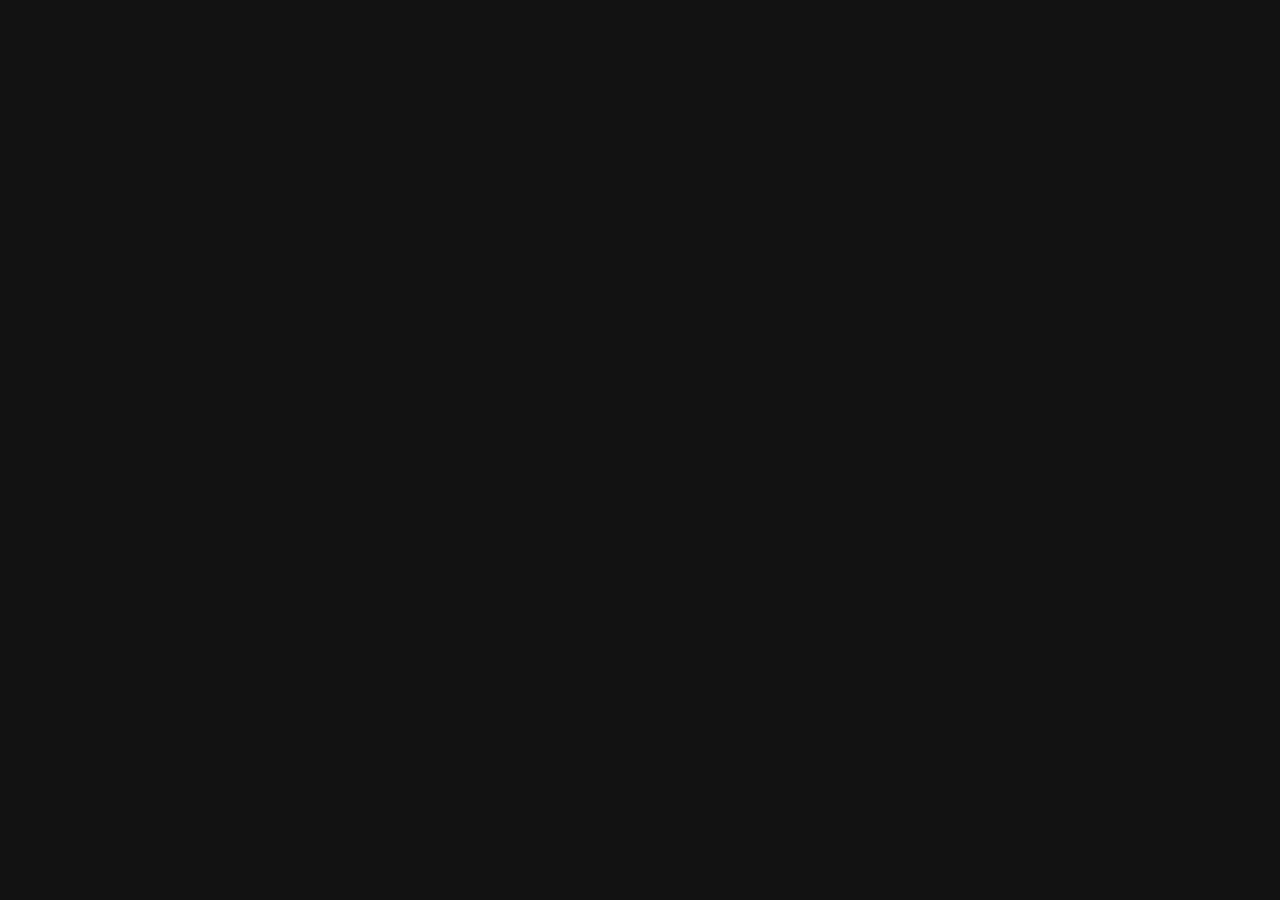
==== module3-solution/index.html @ 3bf0feb3 "initial code before planning" ====
<!DOCTYPE html>
<html lang="en">
<head>
    <meta charset="UTF-8">
    <meta http-equiv="X-UA-Compatible" content="IE=edge">
    <meta name="viewport" content="width=device-width, initial-scale=1.0">
    <title>Document</title>
    <link rel="stylesheet" href="css/styles.css">
    <link rel="bootstrap" href="css/bootstrap.min.css">
</head>
<body>
    <p>Hello World!</p>


    <script src="js/main.js"></script>
    <script src="js/bootstrap.min.js"></script>
    <script src="js/jquery-3.6.0.min.js"></script>
</body>
</html>
---- module3-solution/css/styles.css ----
body {
    font-size: 16px;
    color: #111;
    background-color: #111;
}
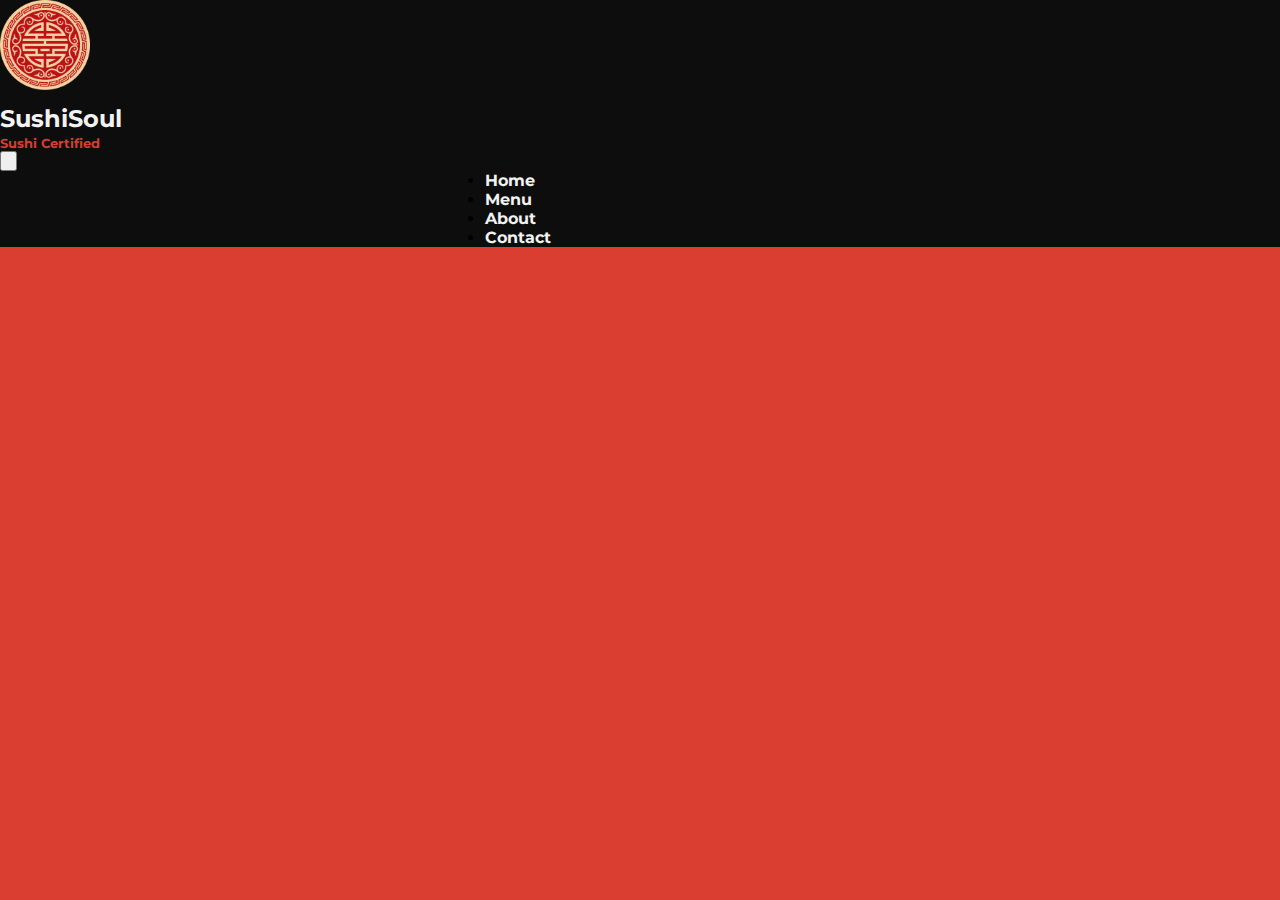
==== commit 2ed8d09f: "Adding a header to the site" ====
--- a/module3-solution/index.html
+++ b/module3-solution/index.html
@@ -4,16 +4,68 @@
     <meta charset="UTF-8">
     <meta http-equiv="X-UA-Compatible" content="IE=edge">
     <meta name="viewport" content="width=device-width, initial-scale=1.0">
-    <title>Document</title>
-    <link rel="stylesheet" href="css/styles.css">
-    <link rel="bootstrap" href="css/bootstrap.min.css">
+    <title>SushiSoul</title>
+    <link rel="shortcut icon" href="images/logo-image.png" type="image/x-icon">
+    <!-- CSS Bootstrap -->
+    <link 
+        href="https://cdn.jsdelivr.net/npm/bootstrap@5.1.3/dist/css/bootstrap.min.css" rel="stylesheet" integrity="sha384-1BmE4kWBq78iYhFldvKuhfTAU6auU8tT94WrHftjDbrCEXSU1oBoqyl2QvZ6jIW3" crossorigin="anonymous"
+    />
+    <!-- Bootstrap Icons -->
+    <link 
+        rel="stylesheet" href="https://cdn.jsdelivr.net/npm/bootstrap-icons@1.8.1/font/bootstrap-icons.css"
+    />
+    <!--CSS Project-->
+    <link 
+        rel="stylesheet" href="css/styles.css"
+    />
+    
 </head>
 <body>
-    <p>Hello World!</p>
-
-
-    <script src="js/main.js"></script>
-    <script src="js/bootstrap.min.js"></script>
-    <script src="js/jquery-3.6.0.min.js"></script>
+    <!-- HEADER AND NAVBAR -->
+    <header>
+        <nav id="navbar" class="navbar navbar-expand-lg"> <!--navbar class means navgation bar, expand-lg is a bootstrap class to get the navbar full size while the window is large -->
+            <div class="container py-0"> <!-- container is a BS class, py-3 too,your function is to make a padding top and bottom -->
+                <a href="#" class="navbar-brand">  <!-- navbar-brand means the brand of the site -->
+                    <img src="images/logo-image.png" alt="logo-image" id="logo-img">
+                    <span class="float-end">
+                        <h1>SushiSoul</h1>
+                        <p>Sushi Certified</p>
+                    </span>
+                </a> 
+                <button 
+                    class="navbar-toggler"
+                    type="button"
+                    data-bs-toggle="collapse"
+                    data-bs-target="#navbar-items"
+                    aria-controls="navbar-items"
+                    aria-expanded="false"
+                    aria-label="Toggle navigation"
+                >
+                    <i class="bi bi-list"></i>  <!-- bi = bootstrap icons, bi-list = list icon-->
+                </button>
+                <div class="collapse navbar-collapse" id="navbar-items">
+                    <ul class="navbar-nav me-auto mb-2 mb-lg-0">
+                        <li class="nav-item">
+                            <a href="#" class="nav-link active" aria-current="page">Home</a>
+                        </li>
+                        <li class="nav-item">
+                            <a href="#" class="nav-link">Menu</a>
+                        </li>
+                        <li class="nav-item">
+                            <a href="#" class="nav-link">About</a>
+                        </li>
+                        <li class="nav-item">
+                            <a href="#" class="nav-link">Contact</a>
+                        </li>
+                    </ul>
+                </div>
+            </div>
+        </nav>
+    </header>
+    
+    <!-- JavaScript Bundle with Popper -->
+    <script 
+        src="https://cdn.jsdelivr.net/npm/bootstrap@5.1.3/dist/js/bootstrap.bundle.min.js" integrity="sha384-ka7Sk0Gln4gmtz2MlQnikT1wXgYsOg+OMhuP+IlRH9sENBO0LRn5q+8nbTov4+1p" crossorigin="anonymous">
+    </script>
 </body>
 </html>--- a/module3-solution/css/styles.css
+++ b/module3-solution/css/styles.css
@@ -1,5 +1,77 @@
+@import url('https://fonts.googleapis.com/css2?family=Montserrat&family=Noto+Serif:wght@700&display=swap');
+
+/* GENERAL CONFIG */
+* {
+    margin: 0px;
+    padding: 0px;
+    box-sizing: border-box;
+    font-family: 'Montserrat', sans-serif;
+}
+
 body {
     font-size: 16px;
-    color: #111;
-    background-color: #111;
+    background-color: #D93E30;
+}
+
+/* HEADER AND NAVBAR */
+#navbar {
+    background-color: #0D0D0D;
+    border: 0px;
+    border-radius: 0px;
+}
+
+#logo-img {
+    width: 90px;
+    height: 90px;
+    margin-right: 20px;
+}
+
+.bi-list {
+    color: #f2f2f2;
+}
+
+.nav-item {
+    margin-right: 30px;
+}
+
+header a {
+    text-decoration: none;
+    color: #f2f2f2;
+}
+.navbar-brand h1 {
+    font-weight: bolder;
+    margin-bottom: 3px;
+    margin-top: 10px; 
+    font-size: 1.5em;
+}
+
+.navbar-brand:hover {
+    color:#f2f2f2;
+}
+
+#navbar-items {
+position: relative;
+left: 485px;
+}
+header a p {
+    color: #D93E30;
+    font-weight: bold;
+    margin-top: 0px;
+    margin-bottom: 0px;
+    font-size: 0.8em;
+}
+
+.nav-item a {
+    text-decoration: none;
+    color: #f2f2f2;
+    font-size: 1em;
+    font-weight: bold;
+}
+
+.nav-item ul li {
+    list-style: none;
+}
+
+.nav-item a:hover {
+    color: #f2f2f2;
 }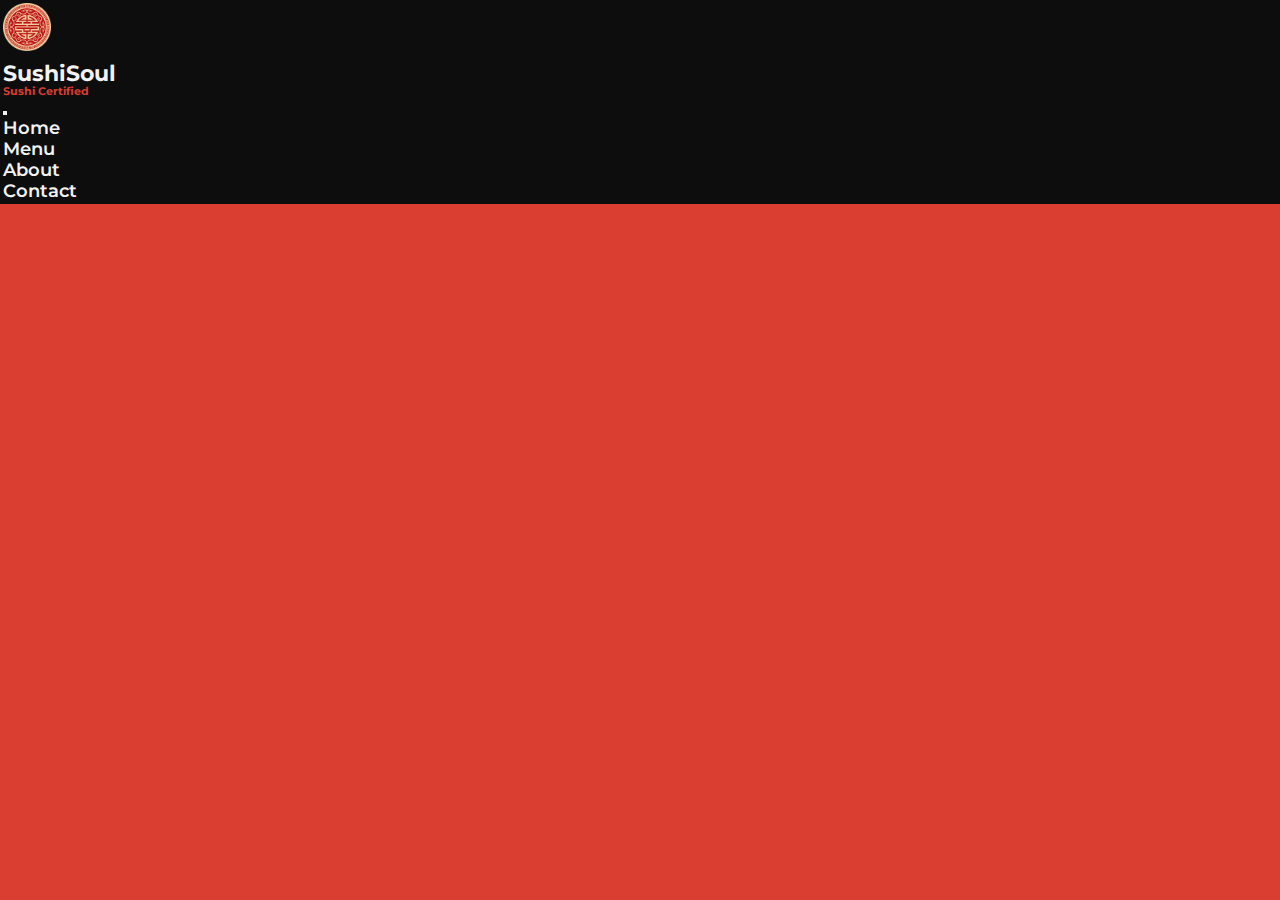
==== commit 41fb8eb8: "Navbar fixed and code optimized" ====
--- a/module3-solution/index.html
+++ b/module3-solution/index.html
@@ -23,10 +23,10 @@
 <body>
     <!-- HEADER AND NAVBAR -->
     <header>
-        <nav id="navbar" class="navbar navbar-expand-lg"> <!--navbar class means navgation bar, expand-lg is a bootstrap class to get the navbar full size while the window is large -->
-            <div class="container py-0"> <!-- container is a BS class, py-3 too,your function is to make a padding top and bottom -->
+        <nav id="navbar" class="navbar navbar-expand-lg navbar-dark"> <!--navbar class means navgation bar, expand-lg is a bootstrap class to get the navbar full size while the window is large, navbar-dark to get the elements white -->
+            <div class="container"> <!-- container is a BS class, py-3 too, your function is to make a padding top and bottom -->
                 <a href="#" class="navbar-brand">  <!-- navbar-brand means the brand of the site -->
-                    <img src="images/logo-image.png" alt="logo-image" id="logo-img">
+                    <img class="d-inline-block align-top" src="images/logo-image.png" alt="logo-image" id="logo-img">
                     <span class="float-end">
                         <h1>SushiSoul</h1>
                         <p>Sushi Certified</p>
@@ -41,10 +41,10 @@
                     aria-expanded="false"
                     aria-label="Toggle navigation"
                 >
-                    <i class="bi bi-list"></i>  <!-- bi = bootstrap icons, bi-list = list icon-->
+                    <span class="navbar-toggler-icon"></span>  <!-- Bootstrap class to get navgation icon-->
                 </button>
                 <div class="collapse navbar-collapse" id="navbar-items">
-                    <ul class="navbar-nav me-auto mb-2 mb-lg-0">
+                    <ul class="navbar-nav ms-auto mb-2 mb-lg-0 text-center">
                         <li class="nav-item">
                             <a href="#" class="nav-link active" aria-current="page">Home</a>
                         </li>
--- a/module3-solution/css/styles.css
+++ b/module3-solution/css/styles.css
@@ -1,4 +1,4 @@
-@import url('https://fonts.googleapis.com/css2?family=Montserrat&family=Noto+Serif:wght@700&display=swap');
+@import url('https://fonts.googleapis.com/css2?family=Montserrat:wght@400;600;700&family=Noto+Serif:wght@700&display=swap');
 
 /* GENERAL CONFIG */
 * {
@@ -11,6 +11,7 @@
 body {
     font-size: 16px;
     background-color: #D93E30;
+    overflow-x: hidden;
 }
 
 /* HEADER AND NAVBAR */
@@ -21,51 +22,49 @@
 }
 
 #logo-img {
-    width: 90px;
-    height: 90px;
+    width: 3em;
+    height: 3em;
     margin-right: 20px;
 }
 
-.bi-list {
-    color: #f2f2f2;
-}
-
-.nav-item {
-    margin-right: 30px;
+.container {
+    padding: 0.2em;
 }
 
 header a {
     text-decoration: none;
     color: #f2f2f2;
 }
+
+header a p {
+    color: #D93E30;
+    font-weight: bold;
+    margin-top: 0px;
+    margin-bottom: 0px;
+    font-size: 0.7em;
+}
+
 .navbar-brand h1 {
     font-weight: bolder;
-    margin-bottom: 3px;
+    margin-bottom: 1px;
     margin-top: 10px; 
-    font-size: 1.5em;
+    font-size: 1.4em;
+    line-height: .80;
 }
 
 .navbar-brand:hover {
     color:#f2f2f2;
 }
 
-#navbar-items {
-position: relative;
-left: 485px;
-}
-header a p {
-    color: #D93E30;
-    font-weight: bold;
-    margin-top: 0px;
-    margin-bottom: 0px;
-    font-size: 0.8em;
+.nav-item {
+    margin-right: 10px;
 }
 
 .nav-item a {
     text-decoration: none;
     color: #f2f2f2;
-    font-size: 1em;
-    font-weight: bold;
+    font-size: 1.1em;
+    font-weight: 600;
 }
 
 .nav-item ul li {
@@ -73,5 +72,5 @@
 }
 
 .nav-item a:hover {
-    color: #f2f2f2;
+    color: #F2B90F;
 }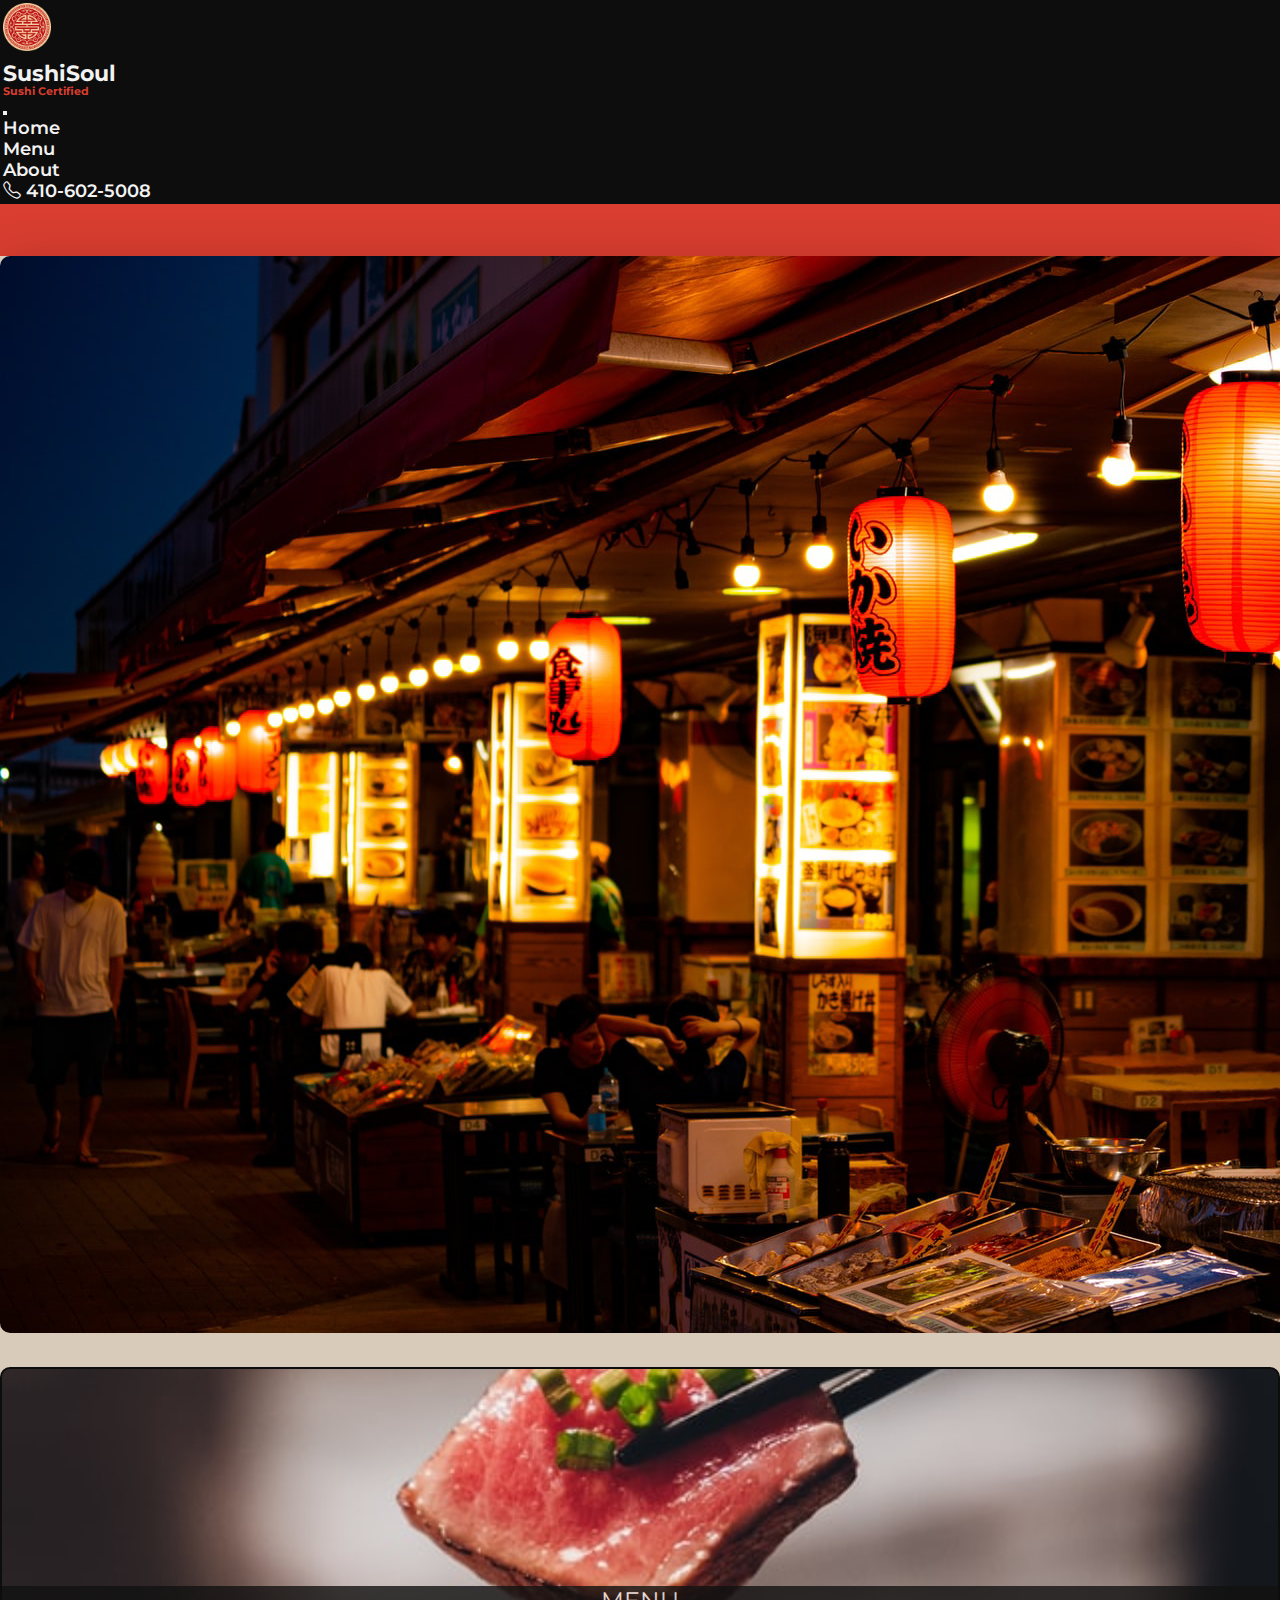
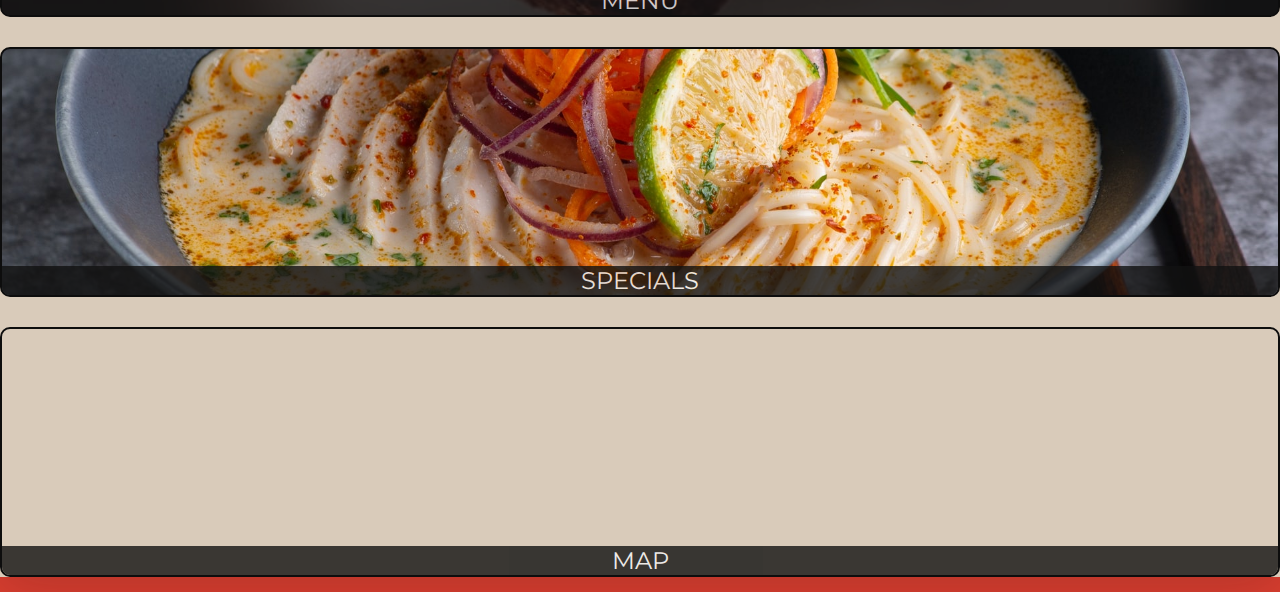
==== commit 9ec83248: "new media querys, responsive images and navigation tiles" ====
--- a/module3-solution/index.html
+++ b/module3-solution/index.html
@@ -24,8 +24,8 @@
     <!-- HEADER AND NAVBAR -->
     <header>
         <nav id="navbar" class="navbar navbar-expand-lg navbar-dark"> <!--navbar class means navgation bar, expand-lg is a bootstrap class to get the navbar full size while the window is large, navbar-dark to get the elements white -->
-            <div class="container"> <!-- container is a BS class, py-3 too, your function is to make a padding top and bottom -->
-                <a href="#" class="navbar-brand">  <!-- navbar-brand means the brand of the site -->
+            <div class="container" id="container-navbar"> <!-- container is a BS class, py-3 too, your function is to make a padding top and bottom -->
+                <a href="index.html" class="navbar-brand">  <!-- navbar-brand means the brand of the site -->
                     <img class="d-inline-block align-top" src="images/logo-image.png" alt="logo-image" id="logo-img">
                     <span class="float-end">
                         <h1>SushiSoul</h1>
@@ -43,10 +43,12 @@
                 >
                     <span class="navbar-toggler-icon"></span>  <!-- Bootstrap class to get navgation icon-->
                 </button>
+
+                <!-- NAVBAR ITEMS -->
                 <div class="collapse navbar-collapse" id="navbar-items">
                     <ul class="navbar-nav ms-auto mb-2 mb-lg-0 text-center">
                         <li class="nav-item">
-                            <a href="#" class="nav-link active" aria-current="page">Home</a>
+                            <a href="index.html" class="nav-link active" aria-current="page">Home</a>
                         </li>
                         <li class="nav-item">
                             <a href="#" class="nav-link">Menu</a>
@@ -55,14 +57,61 @@
                             <a href="#" class="nav-link">About</a>
                         </li>
                         <li class="nav-item">
-                            <a href="#" class="nav-link">Contact</a>
+                            <a href="#" class="nav-link"><span class="bi-telephone"></span>410-602-5008</a>
                         </li>
-                    </ul>
-                </div>
-            </div>
-        </nav>
+                    </ul> <!-- #navbar-nav -->
+                </div> <!-- .collapse .navbar-collapse-->
+            </div> <!-- .container #container-navbar -->
+        </nav> <!-- #navbar .navbar -->
     </header>
-    
+    <!-- HEADER AND NAVBAR END -->
+
+    <!-- call button on mobile -->
+    <div id="call-btn" class="container text-center position-relative">
+        <a id="number" class="btn" href="tel:410-602-5008">
+            <span class="bi-telephone"></span>410-602-5008
+        </a>
+        <p id="xs-deliver">We Deliver!</p>
+    </div>
+
+    <!-- HOME PAGE -->
+    <div id="jumbotron" class="container p-4 rounded-3"> <!-- jumbotron simulation, bootstrap 5 doesn't have jumbotron tag :/-->
+        <img src="images/restaurant-reduced.png" alt="restaurant image" class="img-fluid"> <!-- img-fluid to responsive images on bootstrap-->
+
+        <!-- Navigation Tiles -->
+        <div id="home-tiles" class="row">
+            <div class="col-lg-4 col-md-6 col-sm-12">
+                <a href="menu-categories.html">
+                    <div id="menu-tile" class="img-fluid">
+                        <span>
+                            Menu
+                        </span>
+                    </div> <!-- #menu-tile -->
+                </a> <!-- menu link -->
+            </div> <!-- grid -->
+
+            <div class="col-lg-4 col-md-6 col-sm-12">
+                <a href="menu-category.html">
+                    <div id="specials-tile" class="img-fluid">
+                        <span>
+                            specials
+                        </span>
+                    </div> <!-- #menu-tile -->
+                </a> <!-- menu link -->
+            </div> <!-- grid -->
+
+            <div class="col-lg-4 col-md-12 col-sm-12">
+                <a href="https://goo.gl/maps/26QKCgG8yMWacmeu6" target="_blank">
+                    <div id="map-tile"> 
+                        <iframe src="https://www.google.com/maps/embed?pb=!1m18!1m12!1m3!1d15833.107704267723!2d-35.8843721302246!3d-7.209215999999988!2m3!1f0!2f0!3f0!3m2!1i1024!2i768!4f13.1!3m3!1m2!1s0x7ac1e36fffffffff%3A0x7f8d77b9c04d6a37!2sYoi%20Restaurante!5e0!3m2!1spt-BR!2sbr!4v1649383208367!5m2!1spt-BR!2sbr" width="100%" height="250" style="border:0;" allowfullscreen="" loading="lazy" referrerpolicy="no-referrer-when-downgrade"></iframe>
+                        <span>
+                            map
+                        </span>
+                    </div> <!-- #menu-tile -->
+                </a> <!-- menu link -->
+            </div> <!-- grid -->
+        </div> <!-- .row -->
+    </div>
     <!-- JavaScript Bundle with Popper -->
     <script 
         src="https://cdn.jsdelivr.net/npm/bootstrap@5.1.3/dist/js/bootstrap.bundle.min.js" integrity="sha384-ka7Sk0Gln4gmtz2MlQnikT1wXgYsOg+OMhuP+IlRH9sENBO0LRn5q+8nbTov4+1p" crossorigin="anonymous">
--- a/module3-solution/css/styles.css
+++ b/module3-solution/css/styles.css
@@ -27,7 +27,7 @@
     margin-right: 20px;
 }
 
-.container {
+#container-navbar {
     padding: 0.2em;
 }
 
@@ -73,4 +73,118 @@
 
 .nav-item a:hover {
     color: #F2B90F;
-}+}
+
+.bi-telephone {
+    margin-right: 5px;
+}
+
+@media (max-width: 591px) {
+    #container-navbar {
+        margin-left: 1.2em;
+    }
+}
+/* HEADER END */
+
+/* CALL BUTTON ON MOBILE */
+#call-btn {
+    height: 6em;
+    background-color: #D9CBBA;
+    padding: 1em;
+    margin-top: 3em;
+    margin-bottom: 2em;
+    border-radius: 30px;
+    display: block;
+}
+
+#number {
+    font-size: 1.5em;
+    font-weight: 700;
+    line-height: .5;
+}
+
+.btn .bi-telephone {
+    margin-right: 8px;
+}
+
+#xs-deliver {
+    font-size: 1em;
+    font-weight: 600;
+    line-height: .5;
+}
+
+@media (max-width: 991px) {
+    #call-btn {
+        height: 90%;
+        width: 90%;
+        font-size: 70%;
+    }
+}
+
+@media (min-width: 992px) {
+    #call-btn {
+        visibility: hidden;
+        display: inline;
+    }
+}
+/* MOBILE CALL BUTTON END */
+
+/* HOME PAGE */
+#jumbotron {
+    background-color: #D9CBBA;
+    box-shadow: 0px 8px 50px #0D0D0d30;
+}
+
+#jumbotron img {
+    border-radius: 10px;
+}
+
+@media (max-width: 576px) {
+    #jumbotron {
+        width: 90%;
+        height: 90%;
+    }
+}
+
+/* Navigation Tiles */
+#menu-tile, #specials-tile, #map-tile {
+    height: 250px;
+    width: 100%;
+    margin-top: 30px;
+    margin-bottom: 15px;
+    position: relative;
+    border: 2px solid #0D0D0D;
+    border-radius: 10px;
+    overflow: hidden;
+}
+
+#menu-tile:hover, #specials-tile:hover, #map-tile:hover {
+    box-shadow: 0px 1px 5px 1px #F29472;
+}
+
+#menu-tile {
+    background: url(../images/food-1.jpg) no-repeat;
+    background-position: center;
+    background-size: cover;
+}
+
+#specials-tile {
+    background: url(../images/food-2.jpg) no-repeat;
+    background-position: center;
+    background-size: cover;
+}
+
+#menu-tile span, #specials-tile span, #map-tile span {
+    position: absolute;
+    bottom: 0px;
+    right: 0px;
+    width: 100%;
+    text-align: center;
+    font-size: 1.5em;
+    text-transform: uppercase;
+    background-color: #111;
+    color: #f2f2f2;
+    opacity: 0.8;
+}
+/* HOME PAGE */
+
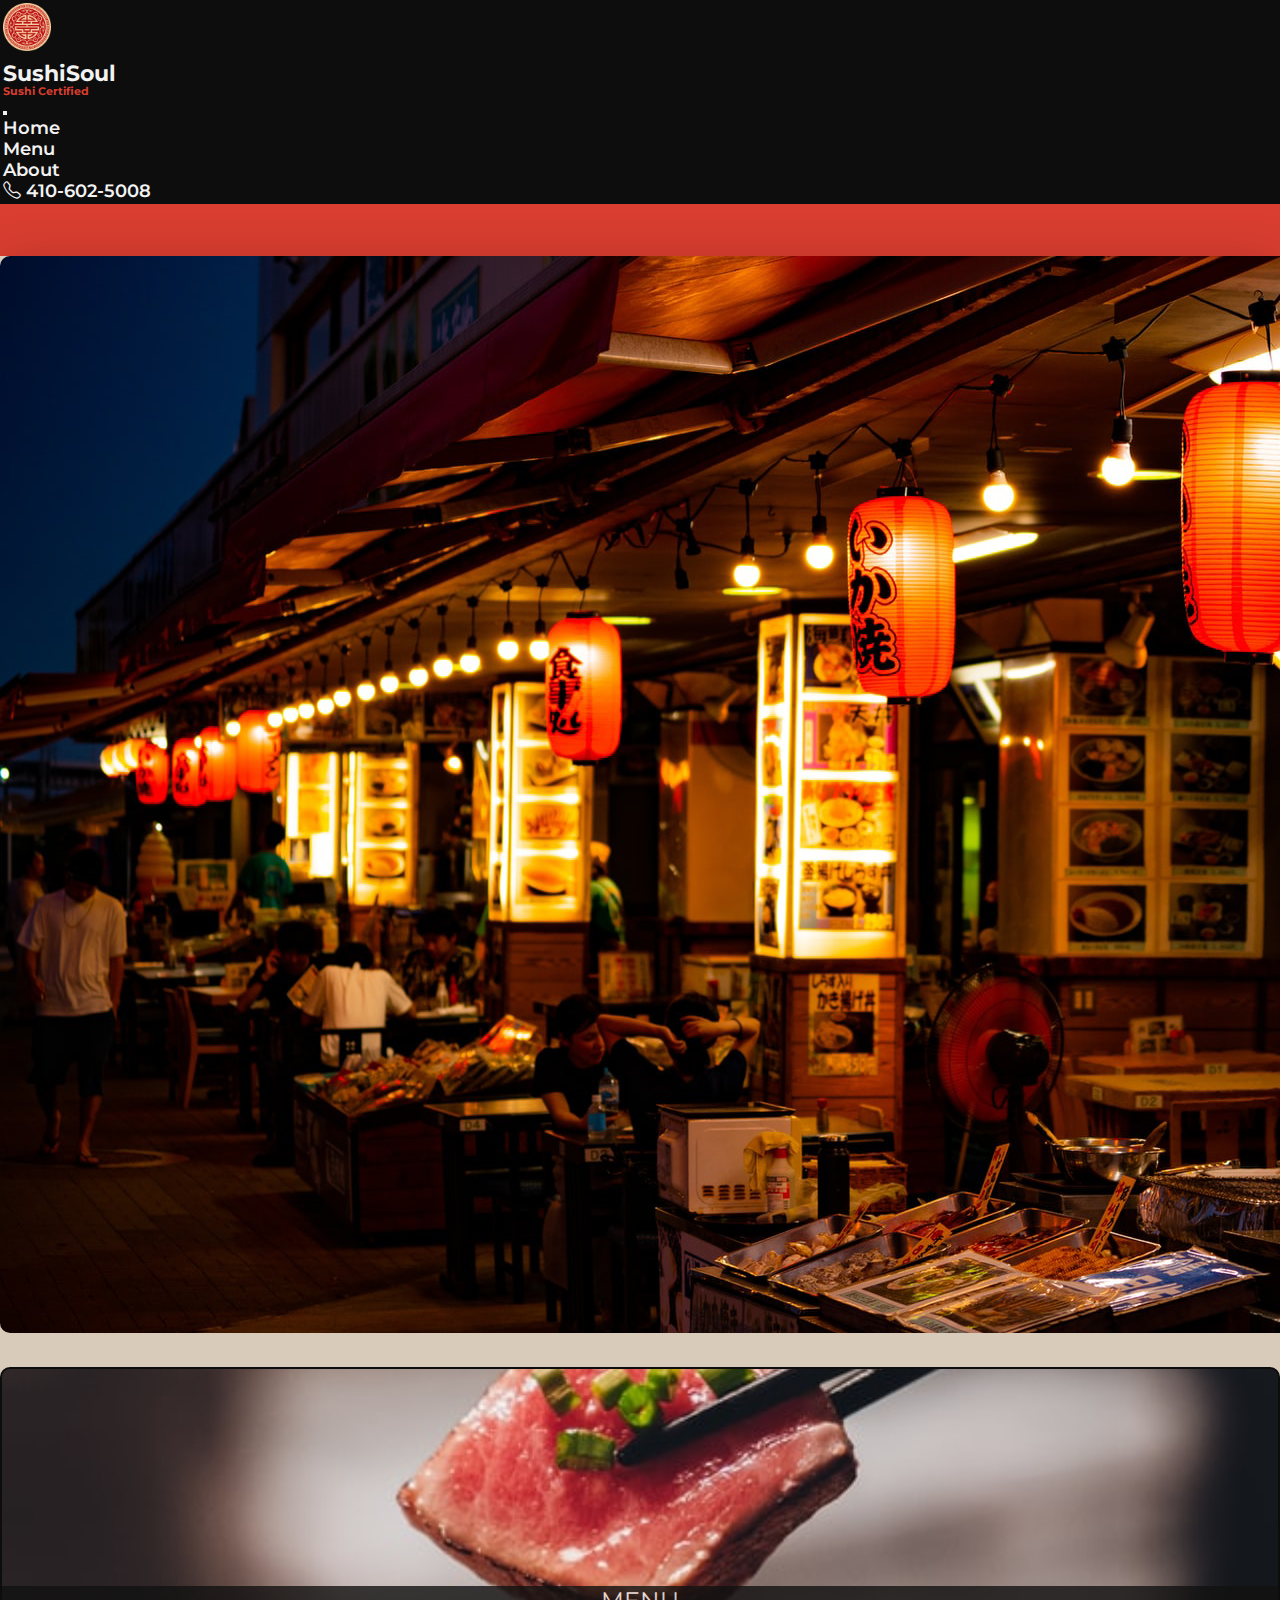
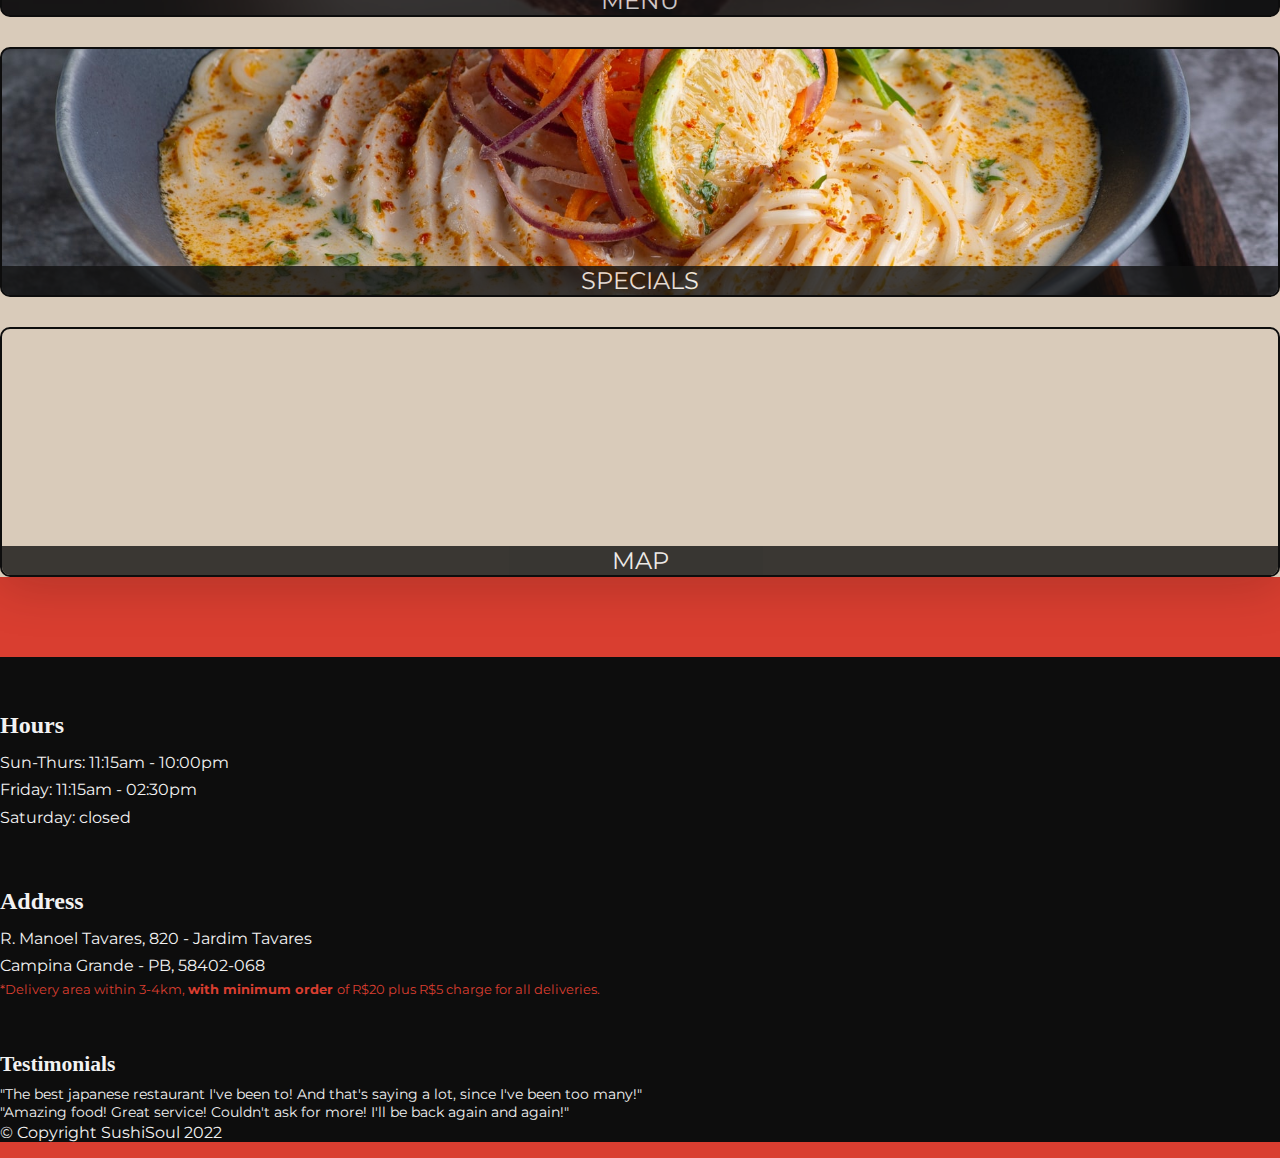
==== commit e15fd3a2: "Footer added" ====
--- a/module3-solution/index.html
+++ b/module3-solution/index.html
@@ -66,9 +66,9 @@
     </header>
     <!-- HEADER AND NAVBAR END -->
 
-    <!-- call button on mobile -->
+    <!-- Call Button on Mobile -->
     <div id="call-btn" class="container text-center position-relative">
-        <a id="number" class="btn" href="tel:410-602-5008">
+        <a id="number" class="btn" href="#">
             <span class="bi-telephone"></span>410-602-5008
         </a>
         <p id="xs-deliver">We Deliver!</p>
@@ -81,24 +81,24 @@
         <!-- Navigation Tiles -->
         <div id="home-tiles" class="row">
             <div class="col-lg-4 col-md-6 col-sm-12">
-                <a href="menu-categories.html">
+                <a href="#">
                     <div id="menu-tile" class="img-fluid">
                         <span>
                             Menu
                         </span>
-                    </div> <!-- #menu-tile -->
-                </a> <!-- menu link -->
-            </div> <!-- grid -->
+                    </div> <!-- End of #menu-tile -->
+                </a> <!-- end of menu link -->
+            </div> <!-- End of grid -->
 
             <div class="col-lg-4 col-md-6 col-sm-12">
-                <a href="menu-category.html">
+                <a href="#">
                     <div id="specials-tile" class="img-fluid">
                         <span>
                             specials
                         </span>
                     </div> <!-- #menu-tile -->
-                </a> <!-- menu link -->
-            </div> <!-- grid -->
+                </a> <!-- End of menu link -->
+            </div> <!-- End of grid -->
 
             <div class="col-lg-4 col-md-12 col-sm-12">
                 <a href="https://goo.gl/maps/26QKCgG8yMWacmeu6" target="_blank">
@@ -107,11 +107,51 @@
                         <span>
                             map
                         </span>
-                    </div> <!-- #menu-tile -->
-                </a> <!-- menu link -->
-            </div> <!-- grid -->
-        </div> <!-- .row -->
-    </div>
+                    </div> <!-- End of #menu-tile -->
+                </a> <!-- End of menu link -->
+            </div> <!-- End of grid -->
+        </div> <!-- End of #home-tiles -->
+    </div> <!-- End of #jumbotron -->
+    <!-- HOME PAGE END -->
+
+    <!-- FOOTER -->
+    <footer class="panel-footer">
+        <div class="container">
+            <div class="row">
+                <section id="hours" class="col-sm-4">
+                    <span><h6>Hours</h6></span><br>
+                    Sun-Thurs: 11:15am - 10:00pm<br>
+                    Friday: 11:15am - 02:30pm<br>
+                    Saturday: closed
+                    <hr class="visible-sm">
+                </section>
+                <section id="address" class="col-sm-4">
+                    <span><h6>Address</h6></span><br>
+                    R. Manoel Tavares, 820 - Jardim Tavares<br>
+                    Campina Grande - PB, 58402-068<br>
+                    <p>
+                        *Delivery area within 3-4km, <strong>with minimum order </strong>of R$20 plus R$5 charge for all deliveries.
+                    </p>
+                    <hr class="visible-sm">
+                </section>
+                <section id="testimonials" class="col-sm-4">
+                    <span><h6>Testimonials</h6></span><br>
+                    <p>
+                       "The best japanese restaurant I've been to! And that's saying a lot, since I've been too many!" 
+                    </p> 
+                    <p>
+                        "Amazing food! Great service! Couldn't ask for more! I'll be back again and again!"
+                    </p>
+                    <hr class="visible-sm">
+                </section>
+                <div id="copyright" class="text-center">
+                    &copy; Copyright SushiSoul 2022
+                </div>
+            </div>
+            
+        </div> <!-- End of container -->
+    </footer>
+
     <!-- JavaScript Bundle with Popper -->
     <script 
         src="https://cdn.jsdelivr.net/npm/bootstrap@5.1.3/dist/js/bootstrap.bundle.min.js" integrity="sha384-ka7Sk0Gln4gmtz2MlQnikT1wXgYsOg+OMhuP+IlRH9sENBO0LRn5q+8nbTov4+1p" crossorigin="anonymous">
--- a/module3-solution/css/styles.css
+++ b/module3-solution/css/styles.css
@@ -186,5 +186,69 @@
     color: #f2f2f2;
     opacity: 0.8;
 }
-/* HOME PAGE */
-
+/* END OF HOME PAGE */
+
+/* FOOTER */
+.panel-footer {
+    background-color: #0D0D0D;
+    margin-top: 5em;
+}
+
+#hours, #address, #testimonials {
+    padding: 2 2em 1em 2em;
+    color: #f2f2f2;
+
+}
+
+#hours h6, #address h6, #testimonials h6 {
+    font-family: 'Noto', serif;
+    font-size: 1.5em;
+    font-weight: 700;
+    margin-bottom: -1em;
+}
+
+#hours, #address {
+    line-height: 1.7;
+}
+
+#testimonials {
+    font-size: 0.9em;
+    margin-top: 0.4em;
+}
+
+#testimonials p:nth-child(3) {
+    margin-top: 0.8em;
+}
+#address p {
+    font-size: 0.8em;
+    color: #D93E30;
+}
+
+#copyright {
+    margin-bottom: 1em;
+    color: #f2f2f2;
+}
+
+@media (min-width: 576px) {
+    .visible-sm {
+        visibility: hidden;
+    }
+
+    #hours, #address, #testimonials {
+        padding-top: 3em;
+    }
+}
+
+@media (max-width: 575px) {
+    .visible-sm {
+        visibility: visible;
+    }
+    
+    #hours, #address, #testimonials {
+        text-align: center;
+    }
+
+    #hours {
+        padding-top: 3em;
+    }
+}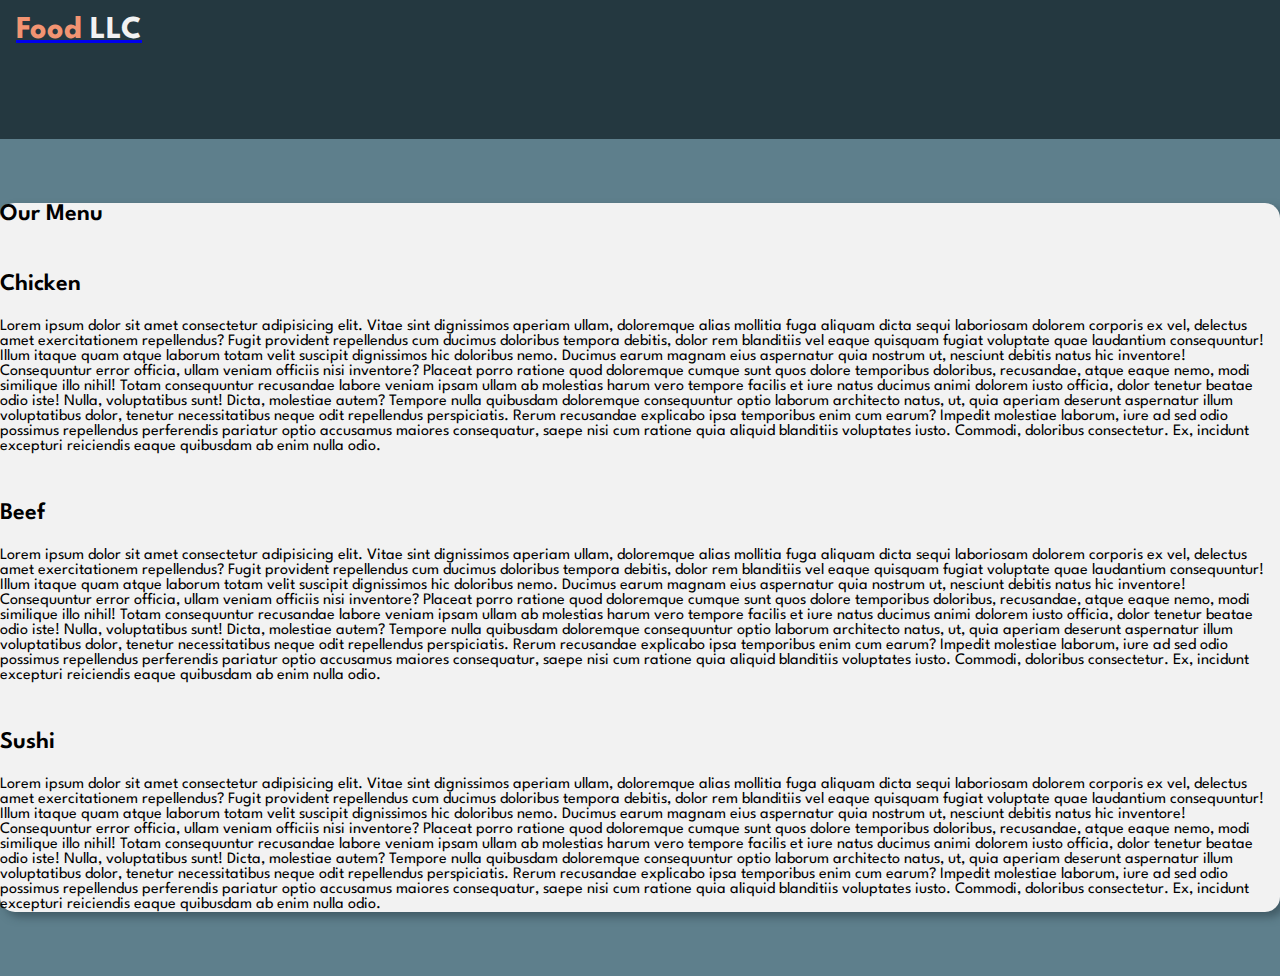
==== commit 1df35c9c: "assignment3 from coursera course" ====
--- a/module3-solution/index.html
+++ b/module3-solution/index.html
@@ -4,36 +4,32 @@
     <meta charset="UTF-8">
     <meta http-equiv="X-UA-Compatible" content="IE=edge">
     <meta name="viewport" content="width=device-width, initial-scale=1.0">
-    <title>SushiSoul</title>
-    <link rel="shortcut icon" href="images/logo-image.png" type="image/x-icon">
+    <title>Food LLC</title>
+    <link rel="shortcut icon" href="images/logo-favicon.png" type="image/x-icon">
+
     <!-- CSS Bootstrap -->
-    <link 
-        href="https://cdn.jsdelivr.net/npm/bootstrap@5.1.3/dist/css/bootstrap.min.css" rel="stylesheet" integrity="sha384-1BmE4kWBq78iYhFldvKuhfTAU6auU8tT94WrHftjDbrCEXSU1oBoqyl2QvZ6jIW3" crossorigin="anonymous"
-    />
+    <link href="https://cdn.jsdelivr.net/npm/bootstrap@5.1.3/dist/css/bootstrap.min.css" rel="stylesheet" integrity="sha384-1BmE4kWBq78iYhFldvKuhfTAU6auU8tT94WrHftjDbrCEXSU1oBoqyl2QvZ6jIW3" crossorigin="anonymous">
+
     <!-- Bootstrap Icons -->
-    <link 
-        rel="stylesheet" href="https://cdn.jsdelivr.net/npm/bootstrap-icons@1.8.1/font/bootstrap-icons.css"
-    />
-    <!--CSS Project-->
-    <link 
-        rel="stylesheet" href="css/styles.css"
-    />
-    
+    <link rel="stylesheet" href="https://cdn.jsdelivr.net/npm/bootstrap-icons@1.8.1/font/bootstrap-icons.css">
+
+    <!-- CSS Project -->
+    <link rel="stylesheet" href="css/styles.css">
+
 </head>
 <body>
     <!-- HEADER AND NAVBAR -->
     <header>
-        <nav id="navbar" class="navbar navbar-expand-lg navbar-dark"> <!--navbar class means navgation bar, expand-lg is a bootstrap class to get the navbar full size while the window is large, navbar-dark to get the elements white -->
-            <div class="container" id="container-navbar"> <!-- container is a BS class, py-3 too, your function is to make a padding top and bottom -->
-                <a href="index.html" class="navbar-brand">  <!-- navbar-brand means the brand of the site -->
-                    <img class="d-inline-block align-top" src="images/logo-image.png" alt="logo-image" id="logo-img">
-                    <span class="float-end">
-                        <h1>SushiSoul</h1>
-                        <p>Sushi Certified</p>
-                    </span>
-                </a> 
+        <nav id="navbar" class="navbar navbar-expand-lg navbar-dark">
+            <div class="container container-navbar">
+                <a href="index.html"   class="navbar-brand">
+                    <h1 id="logo-name"><span>Food</span> LLC
+                    </h1>
+                </a>
+            
+                <!-- NAVBAR BUTTON -->
                 <button 
-                    class="navbar-toggler"
+                    class="navbar-toggler visible-sm"
                     type="button"
                     data-bs-toggle="collapse"
                     data-bs-target="#navbar-items"
@@ -45,116 +41,54 @@
                 </button>
 
                 <!-- NAVBAR ITEMS -->
-                <div class="collapse navbar-collapse" id="navbar-items">
+                <div class="collapse navbar-collapse visible-sm" id="navbar-items">
                     <ul class="navbar-nav ms-auto mb-2 mb-lg-0 text-center">
                         <li class="nav-item">
-                            <a href="index.html" class="nav-link active" aria-current="page">Home</a>
+                            <a href="index.html" class="nav-link active" aria-current="page">Chicken</a>
                         </li>
                         <li class="nav-item">
-                            <a href="#" class="nav-link">Menu</a>
+                            <a href="" class="nav-link">Beef</a>
                         </li>
                         <li class="nav-item">
-                            <a href="#" class="nav-link">About</a>
-                        </li>
-                        <li class="nav-item">
-                            <a href="#" class="nav-link"><span class="bi-telephone"></span>410-602-5008</a>
+                            <a href="#" class="nav-link">Sushi</a>
                         </li>
                     </ul> <!-- #navbar-nav -->
                 </div> <!-- .collapse .navbar-collapse-->
-            </div> <!-- .container #container-navbar -->
-        </nav> <!-- #navbar .navbar -->
+            </div> <!-- container container-navbar end -->
+        </nav> <!-- #navbar .navbar end -->
     </header>
     <!-- HEADER AND NAVBAR END -->
 
-    <!-- Call Button on Mobile -->
-    <div id="call-btn" class="container text-center position-relative">
-        <a id="number" class="btn" href="#">
-            <span class="bi-telephone"></span>410-602-5008
-        </a>
-        <p id="xs-deliver">We Deliver!</p>
+    <!-- HOME PAGE -->
+    <div class="row">
+        <div id="jumbotron" class="container p-4 col-10"> <!-- jumbotron simulation, bootstrap 5 doesn't have jumbotron tag :/-->
+            <div class="container-fluid col-sm-11">
+                <h2 class="text-center">Our Menu</h2>
+                <section class="recipe">
+                    <h3 class="text-center">Chicken</h3>
+                    <p>
+                        Lorem ipsum dolor sit amet consectetur adipisicing elit. Vitae sint dignissimos aperiam ullam, doloremque alias mollitia fuga aliquam dicta sequi laboriosam dolorem corporis ex vel, delectus amet exercitationem repellendus? Fugit provident repellendus cum ducimus doloribus tempora debitis, dolor rem blanditiis vel eaque quisquam fugiat voluptate quae laudantium consequuntur! Illum itaque quam atque laborum totam velit suscipit dignissimos hic doloribus nemo. Ducimus earum magnam eius aspernatur quia nostrum ut, nesciunt debitis natus hic inventore! Consequuntur error officia, ullam veniam officiis nisi inventore? Placeat porro ratione quod doloremque cumque sunt quos dolore temporibus doloribus, recusandae, atque eaque nemo, modi similique illo nihil! Totam consequuntur recusandae labore veniam ipsam ullam ab molestias harum vero tempore facilis et iure natus ducimus animi dolorem iusto officia, dolor tenetur beatae odio iste! Nulla, voluptatibus sunt! Dicta, molestiae autem? Tempore nulla quibusdam doloremque consequuntur optio laborum architecto natus, ut, quia aperiam deserunt aspernatur illum voluptatibus dolor, tenetur necessitatibus neque odit repellendus perspiciatis. Rerum recusandae explicabo ipsa temporibus enim cum earum? Impedit molestiae laborum, iure ad sed odio possimus repellendus perferendis pariatur optio accusamus maiores consequatur, saepe nisi cum ratione quia aliquid blanditiis voluptates iusto. Commodi, doloribus consectetur. Ex, incidunt excepturi reiciendis eaque quibusdam ab enim nulla odio.
+                    </p>
+                </section>
+                <section class="recipe">
+                    <h3 class="text-center">Beef</h3>
+                    <p>
+                        Lorem ipsum dolor sit amet consectetur adipisicing elit. Vitae sint dignissimos aperiam ullam, doloremque alias mollitia fuga aliquam dicta sequi laboriosam dolorem corporis ex vel, delectus amet exercitationem repellendus? Fugit provident repellendus cum ducimus doloribus tempora debitis, dolor rem blanditiis vel eaque quisquam fugiat voluptate quae laudantium consequuntur! Illum itaque quam atque laborum totam velit suscipit dignissimos hic doloribus nemo. Ducimus earum magnam eius aspernatur quia nostrum ut, nesciunt debitis natus hic inventore! Consequuntur error officia, ullam veniam officiis nisi inventore? Placeat porro ratione quod doloremque cumque sunt quos dolore temporibus doloribus, recusandae, atque eaque nemo, modi similique illo nihil! Totam consequuntur recusandae labore veniam ipsam ullam ab molestias harum vero tempore facilis et iure natus ducimus animi dolorem iusto officia, dolor tenetur beatae odio iste! Nulla, voluptatibus sunt! Dicta, molestiae autem? Tempore nulla quibusdam doloremque consequuntur optio laborum architecto natus, ut, quia aperiam deserunt aspernatur illum voluptatibus dolor, tenetur necessitatibus neque odit repellendus perspiciatis. Rerum recusandae explicabo ipsa temporibus enim cum earum? Impedit molestiae laborum, iure ad sed odio possimus repellendus perferendis pariatur optio accusamus maiores consequatur, saepe nisi cum ratione quia aliquid blanditiis voluptates iusto. Commodi, doloribus consectetur. Ex, incidunt excepturi reiciendis eaque quibusdam ab enim nulla odio.
+                    </p>
+                </section>
+                <section class="recipe">
+                    <h3 class="text-center">Sushi</h3>
+                    <p>
+                        Lorem ipsum dolor sit amet consectetur adipisicing elit. Vitae sint dignissimos aperiam ullam, doloremque alias mollitia fuga aliquam dicta sequi laboriosam dolorem corporis ex vel, delectus amet exercitationem repellendus? Fugit provident repellendus cum ducimus doloribus tempora debitis, dolor rem blanditiis vel eaque quisquam fugiat voluptate quae laudantium consequuntur! Illum itaque quam atque laborum totam velit suscipit dignissimos hic doloribus nemo. Ducimus earum magnam eius aspernatur quia nostrum ut, nesciunt debitis natus hic inventore! Consequuntur error officia, ullam veniam officiis nisi inventore? Placeat porro ratione quod doloremque cumque sunt quos dolore temporibus doloribus, recusandae, atque eaque nemo, modi similique illo nihil! Totam consequuntur recusandae labore veniam ipsam ullam ab molestias harum vero tempore facilis et iure natus ducimus animi dolorem iusto officia, dolor tenetur beatae odio iste! Nulla, voluptatibus sunt! Dicta, molestiae autem? Tempore nulla quibusdam doloremque consequuntur optio laborum architecto natus, ut, quia aperiam deserunt aspernatur illum voluptatibus dolor, tenetur necessitatibus neque odit repellendus perspiciatis. Rerum recusandae explicabo ipsa temporibus enim cum earum? Impedit molestiae laborum, iure ad sed odio possimus repellendus perferendis pariatur optio accusamus maiores consequatur, saepe nisi cum ratione quia aliquid blanditiis voluptates iusto. Commodi, doloribus consectetur. Ex, incidunt excepturi reiciendis eaque quibusdam ab enim nulla odio.
+                    </p>
+                </section>
+            </div>
+        </div>
     </div>
-
-    <!-- HOME PAGE -->
-    <div id="jumbotron" class="container p-4 rounded-3"> <!-- jumbotron simulation, bootstrap 5 doesn't have jumbotron tag :/-->
-        <img src="images/restaurant-reduced.png" alt="restaurant image" class="img-fluid"> <!-- img-fluid to responsive images on bootstrap-->
-
-        <!-- Navigation Tiles -->
-        <div id="home-tiles" class="row">
-            <div class="col-lg-4 col-md-6 col-sm-12">
-                <a href="#">
-                    <div id="menu-tile" class="img-fluid">
-                        <span>
-                            Menu
-                        </span>
-                    </div> <!-- End of #menu-tile -->
-                </a> <!-- end of menu link -->
-            </div> <!-- End of grid -->
-
-            <div class="col-lg-4 col-md-6 col-sm-12">
-                <a href="#">
-                    <div id="specials-tile" class="img-fluid">
-                        <span>
-                            specials
-                        </span>
-                    </div> <!-- #menu-tile -->
-                </a> <!-- End of menu link -->
-            </div> <!-- End of grid -->
-
-            <div class="col-lg-4 col-md-12 col-sm-12">
-                <a href="https://goo.gl/maps/26QKCgG8yMWacmeu6" target="_blank">
-                    <div id="map-tile"> 
-                        <iframe src="https://www.google.com/maps/embed?pb=!1m18!1m12!1m3!1d15833.107704267723!2d-35.8843721302246!3d-7.209215999999988!2m3!1f0!2f0!3f0!3m2!1i1024!2i768!4f13.1!3m3!1m2!1s0x7ac1e36fffffffff%3A0x7f8d77b9c04d6a37!2sYoi%20Restaurante!5e0!3m2!1spt-BR!2sbr!4v1649383208367!5m2!1spt-BR!2sbr" width="100%" height="250" style="border:0;" allowfullscreen="" loading="lazy" referrerpolicy="no-referrer-when-downgrade"></iframe>
-                        <span>
-                            map
-                        </span>
-                    </div> <!-- End of #menu-tile -->
-                </a> <!-- End of menu link -->
-            </div> <!-- End of grid -->
-        </div> <!-- End of #home-tiles -->
-    </div> <!-- End of #jumbotron -->
+    
     <!-- HOME PAGE END -->
 
-    <!-- FOOTER -->
-    <footer class="panel-footer">
-        <div class="container">
-            <div class="row">
-                <section id="hours" class="col-sm-4">
-                    <span><h6>Hours</h6></span><br>
-                    Sun-Thurs: 11:15am - 10:00pm<br>
-                    Friday: 11:15am - 02:30pm<br>
-                    Saturday: closed
-                    <hr class="visible-sm">
-                </section>
-                <section id="address" class="col-sm-4">
-                    <span><h6>Address</h6></span><br>
-                    R. Manoel Tavares, 820 - Jardim Tavares<br>
-                    Campina Grande - PB, 58402-068<br>
-                    <p>
-                        *Delivery area within 3-4km, <strong>with minimum order </strong>of R$20 plus R$5 charge for all deliveries.
-                    </p>
-                    <hr class="visible-sm">
-                </section>
-                <section id="testimonials" class="col-sm-4">
-                    <span><h6>Testimonials</h6></span><br>
-                    <p>
-                       "The best japanese restaurant I've been to! And that's saying a lot, since I've been too many!" 
-                    </p> 
-                    <p>
-                        "Amazing food! Great service! Couldn't ask for more! I'll be back again and again!"
-                    </p>
-                    <hr class="visible-sm">
-                </section>
-                <div id="copyright" class="text-center">
-                    &copy; Copyright SushiSoul 2022
-                </div>
-            </div>
-            
-        </div> <!-- End of container -->
-    </footer>
-
     <!-- JavaScript Bundle with Popper -->
-    <script 
-        src="https://cdn.jsdelivr.net/npm/bootstrap@5.1.3/dist/js/bootstrap.bundle.min.js" integrity="sha384-ka7Sk0Gln4gmtz2MlQnikT1wXgYsOg+OMhuP+IlRH9sENBO0LRn5q+8nbTov4+1p" crossorigin="anonymous">
-    </script>
+    <script src="https://cdn.jsdelivr.net/npm/bootstrap@5.1.3/dist/js/bootstrap.bundle.min.js" integrity="sha384-ka7Sk0Gln4gmtz2MlQnikT1wXgYsOg+OMhuP+IlRH9sENBO0LRn5q+8nbTov4+1p" crossorigin="anonymous"></script>
 </body>
 </html>--- a/module3-solution/css/styles.css
+++ b/module3-solution/css/styles.css
@@ -1,254 +1,70 @@
-@import url('https://fonts.googleapis.com/css2?family=Montserrat:wght@400;600;700&family=Noto+Serif:wght@700&display=swap');
+@import url('https://fonts.googleapis.com/css2?family=League+Spartan:wght@400;600;700&display=swap');
 
 /* GENERAL CONFIG */
 * {
-    margin: 0px;
-    padding: 0px;
+    margin: 0;
+    padding: 0;
     box-sizing: border-box;
-    font-family: 'Montserrat', sans-serif;
+    font-family: 'League Spartan', sans-serif;
 }
-
 body {
-    font-size: 16px;
-    background-color: #D93E30;
+    background-color: #5E7F8C;
     overflow-x: hidden;
 }
+/* END OF GENERAL CONFIG */
 
 /* HEADER AND NAVBAR */
-#navbar {
-    background-color: #0D0D0D;
-    border: 0px;
-    border-radius: 0px;
+.navbar {
+    background-color: #243840;
+    padding: 1em;
+    width: 100%;
 }
+#logo-name {
+    font-weight: 700;
+    color: #F2F2F2;
+    margin-left: 0;
+}
+#logo-name span {
+    color: #F29472;
+}
+.nav-link {
+    font-weight: 600;
+    font-size: 1.4em;
+}
+/* END OF HEADER AND NAVBAR */
 
-#logo-img {
-    width: 3em;
-    height: 3em;
-    margin-right: 20px;
+/* HOME PAGE */
+#jumbotron{
+    margin-top: 4em;
+    margin-bottom: 4em;
+    background-color: #f2f2f2;
+    border-radius: 15px;
+    box-shadow: 5px 5px 8px #24384080;
 }
-
-#container-navbar {
-    padding: 0.2em;
-}
-
-header a {
-    text-decoration: none;
-    color: #f2f2f2;
-}
-
-header a p {
-    color: #D93E30;
-    font-weight: bold;
-    margin-top: 0px;
-    margin-bottom: 0px;
-    font-size: 0.7em;
-}
-
-.navbar-brand h1 {
-    font-weight: bolder;
-    margin-bottom: 1px;
-    margin-top: 10px; 
-    font-size: 1.4em;
-    line-height: .80;
-}
-
-.navbar-brand:hover {
-    color:#f2f2f2;
-}
-
-.nav-item {
-    margin-right: 10px;
-}
-
-.nav-item a {
-    text-decoration: none;
-    color: #f2f2f2;
-    font-size: 1.1em;
+#jumbotron h2{
+    margin-top: 2em;
     font-weight: 600;
 }
-
-.nav-item ul li {
-    list-style: none;
-}
-
-.nav-item a:hover {
-    color: #F2B90F;
-}
-
-.bi-telephone {
-    margin-right: 5px;
-}
-
-@media (max-width: 591px) {
-    #container-navbar {
-        margin-left: 1.2em;
-    }
-}
-/* HEADER END */
-
-/* CALL BUTTON ON MOBILE */
-#call-btn {
-    height: 6em;
-    background-color: #D9CBBA;
-    padding: 1em;
-    margin-top: 3em;
-    margin-bottom: 2em;
-    border-radius: 30px;
-    display: block;
-}
-
-#number {
+#jumbotron h3{
+    margin-top: 2em;
+    margin-bottom: 1em;
     font-size: 1.5em;
-    font-weight: 700;
-    line-height: .5;
-}
-
-.btn .bi-telephone {
-    margin-right: 8px;
-}
-
-#xs-deliver {
-    font-size: 1em;
     font-weight: 600;
-    line-height: .5;
-}
-
-@media (max-width: 991px) {
-    #call-btn {
-        height: 90%;
-        width: 90%;
-        font-size: 70%;
-    }
-}
-
-@media (min-width: 992px) {
-    #call-btn {
-        visibility: hidden;
-        display: inline;
-    }
-}
-/* MOBILE CALL BUTTON END */
-
-/* HOME PAGE */
-#jumbotron {
-    background-color: #D9CBBA;
-    box-shadow: 0px 8px 50px #0D0D0d30;
-}
-
-#jumbotron img {
-    border-radius: 10px;
-}
-
-@media (max-width: 576px) {
-    #jumbotron {
-        width: 90%;
-        height: 90%;
-    }
-}
-
-/* Navigation Tiles */
-#menu-tile, #specials-tile, #map-tile {
-    height: 250px;
-    width: 100%;
-    margin-top: 30px;
-    margin-bottom: 15px;
-    position: relative;
-    border: 2px solid #0D0D0D;
-    border-radius: 10px;
-    overflow: hidden;
-}
-
-#menu-tile:hover, #specials-tile:hover, #map-tile:hover {
-    box-shadow: 0px 1px 5px 1px #F29472;
-}
-
-#menu-tile {
-    background: url(../images/food-1.jpg) no-repeat;
-    background-position: center;
-    background-size: cover;
-}
-
-#specials-tile {
-    background: url(../images/food-2.jpg) no-repeat;
-    background-position: center;
-    background-size: cover;
-}
-
-#menu-tile span, #specials-tile span, #map-tile span {
-    position: absolute;
-    bottom: 0px;
-    right: 0px;
-    width: 100%;
-    text-align: center;
-    font-size: 1.5em;
-    text-transform: uppercase;
-    background-color: #111;
-    color: #f2f2f2;
-    opacity: 0.8;
 }
 /* END OF HOME PAGE */
 
-/* FOOTER */
-.panel-footer {
-    background-color: #0D0D0D;
-    margin-top: 5em;
-}
-
-#hours, #address, #testimonials {
-    padding: 2 2em 1em 2em;
-    color: #f2f2f2;
-
-}
-
-#hours h6, #address h6, #testimonials h6 {
-    font-family: 'Noto', serif;
-    font-size: 1.5em;
-    font-weight: 700;
-    margin-bottom: -1em;
-}
-
-#hours, #address {
-    line-height: 1.7;
-}
-
-#testimonials {
-    font-size: 0.9em;
-    margin-top: 0.4em;
-}
-
-#testimonials p:nth-child(3) {
-    margin-top: 0.8em;
-}
-#address p {
-    font-size: 0.8em;
-    color: #D93E30;
-}
-
-#copyright {
-    margin-bottom: 1em;
-    color: #f2f2f2;
-}
-
+/* SMALL DEVICES MEDIA QUERIES */
 @media (min-width: 576px) {
     .visible-sm {
         visibility: hidden;
     }
+}
+/* END OF SMALL DEVICES MEDIA QUERIES */
 
-    #hours, #address, #testimonials {
-        padding-top: 3em;
-    }
-}
+/* MEDIUM DEVICES MEDIA QUERIES */
 
-@media (max-width: 575px) {
-    .visible-sm {
-        visibility: visible;
-    }
-    
-    #hours, #address, #testimonials {
-        text-align: center;
-    }
+/* END OF MEDIUM DEVICES MEDIA QUERIES */
 
-    #hours {
-        padding-top: 3em;
-    }
-}+/* LARGE DEVICES MEDIA QUERIES */
+
+/* END OF LARGE DEVICES MEDIA QUERIES */
